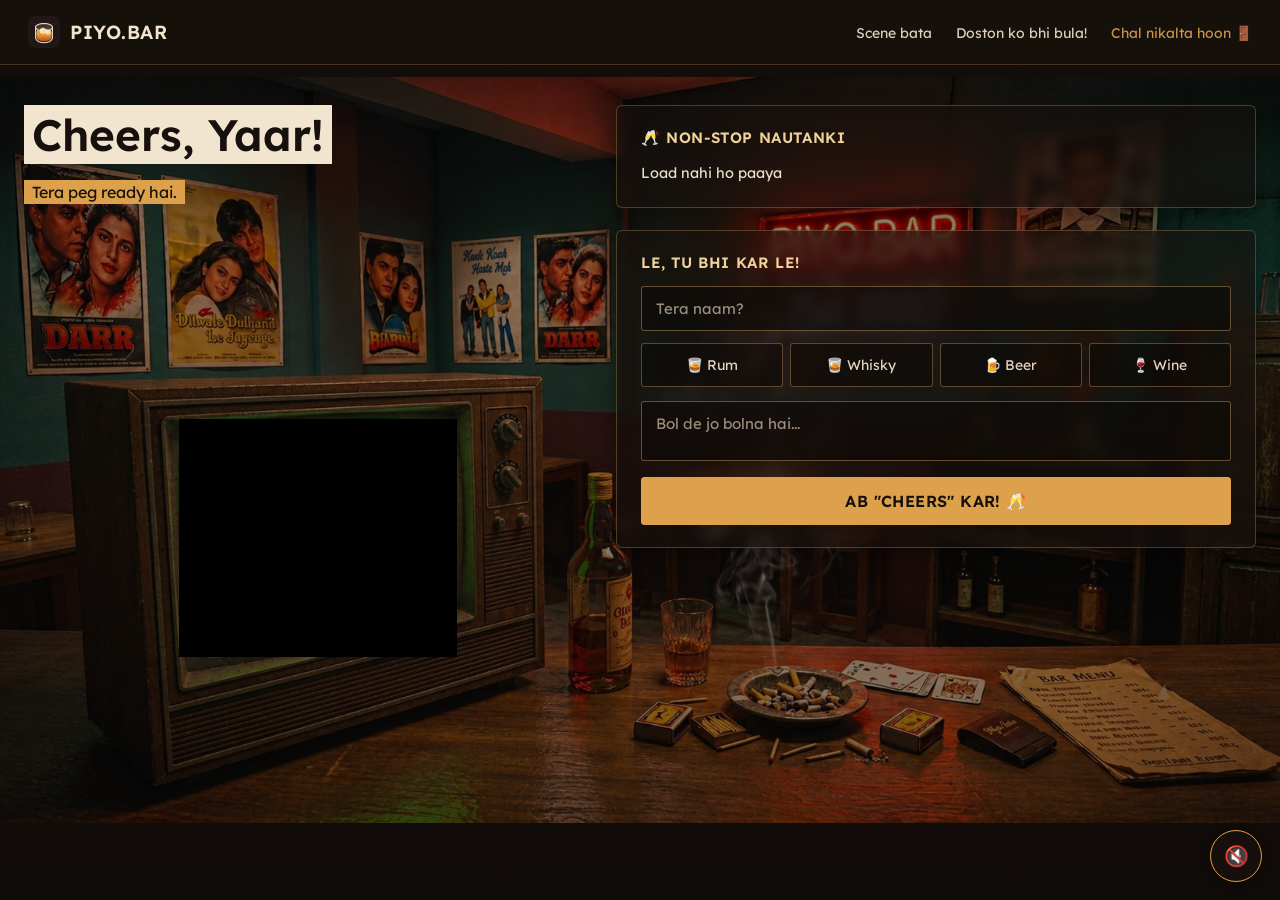
==== cheers.html @ f38962bb "Add files via upload" ====
<!DOCTYPE html>
<html>

<head>

<meta charset="UTF-8">
<meta name="viewport" content="width=device-width, initial-scale=1">
<title>PIYO.BAR — Cheers</title>

<link rel="icon" type="image/png" href="favicon-512.png">

<!-- Open Graph / WhatsApp preview -->
<meta property="og:title" content="PIYO.BAR — Cheers">
<meta property="og:description" content="Tera peg lag gaya bar mein! Aa ja PIYO.BAR pe cheers karne.">
<meta property="og:image" content="https://shalakaofficial.github.io/PIYO.BAR/favicon-512.png">
<meta property="og:url" content="https://shalakaofficial.github.io/PIYO.BAR/cheers.html">
<meta property="og:type" content="website">

<link rel="preconnect" href="https://fonts.googleapis.com">
<link rel="preconnect" href="https://fonts.gstatic.com" crossorigin>
<link href="https://fonts.googleapis.com/css2?family=Lexend:wght@400;600&display=swap" rel="stylesheet">
<link rel="stylesheet" href="style.css">

<style>

  h1.page-title {
    font-size: clamp(28px, 4vw, 44px);
    margin: 0 0 8px;
    color: #17110d;
    font-weight: 600;
    text-align: left;
    display: inline-block;
    background: #f2e5cf;
    padding: 2px 8px;
    box-decoration-break: clone;
    -webkit-box-decoration-break: clone;
  }

  .welcome-line {
    font-size: 16px;
    color: #17110d;
    margin: 8px 0 18px;
    text-align: left;
    display: inline-block;
    background: #dda14b;
    padding: 2px 8px;
    box-decoration-break: clone;
    -webkit-box-decoration-break: clone;
  }

  .top-title-row {
    max-width: 1180px;
    margin: 0 auto;
    padding: 32px 24px 0;
  }

  /* Override the home page's vertical-centering behavior —
     on Cheers we want the TV and cards to start flush at the top */
  .split-wrap {
    align-items: start !important;
    align-content: start !important;
    max-width: 1900px !important;
    grid-template-columns: 1fr minmax(560px, 640px) !important;
    gap: 16px !important;
    pointer-events: none;
  }

  .split-wrap button,
  .split-wrap input,
  .split-wrap textarea,
  .split-wrap a,
  .split-wrap .glass-card {
    pointer-events: auto;
  }

  /* TV SCENE — this image replaces the site's shared background on this page only */

  body {
    background-image: none !important;
    background-color: #17110d;
  }

  .nav, .split-wrap {
    position: relative;
    z-index: 2;
  }

  #sceneBgWrap {
    position: fixed;
    inset: 0;
    z-index: 0;
    background: #17110d;
  }

  #sceneBg {
    position: absolute;
    inset: 0;
    width: 100%;
    height: 100%;
    object-fit: contain;
  }

  #sceneBgWrap::after {
    content: "";
    position: absolute;
    inset: 0;
    background: linear-gradient(rgba(10,7,5,0.35), rgba(10,7,5,0.55));
  }

  #tvIframe {
    position: fixed;
    border: none;
    background: #000;
    z-index: 1;
  }

  /* VISITOR PILLS */

  .visitor-list {
    display: flex;
    flex-wrap: wrap;
    gap: 8px;
  }

  .visitor-pill {
    background: rgba(105, 65, 25, 0.35);
    border: 1px solid rgba(225, 180, 112, 0.3);
    color: #ffc978;
    font-weight: 600;
    font-size: 13px;
    padding: 6px 12px;
    border-radius: 20px;
  }

  /* HALL OF FAME — glass card, on-theme instead of a literal chalkboard */

  .fame-entry {
    font-size: 14.5px;
    line-height: 1.65;
    margin-bottom: 12px;
    padding-bottom: 12px;
    border-bottom: 1px solid rgba(225,180,112,0.15);
    color: #ecdfc8;
  }

  .fame-entry:last-child {
    border-bottom: none;
    margin-bottom: 0;
    padding-bottom: 0;
  }

  .fame-entry b { color: #ffc978; font-weight: 600; }

  #fameList {
    max-height: 210px;
    overflow-y: auto;
    padding-right: 8px;
  }

  #fameList::-webkit-scrollbar {
    width: 6px;
  }

  #fameList::-webkit-scrollbar-thumb {
    background: rgba(225, 180, 112, 0.35);
    border-radius: 3px;
  }

  /* MODAL */

  .modal-overlay {
    display: none;
    position: fixed;
    inset: 0;
    background: rgba(0,0,0,0.75);
    z-index: 1000;
    align-items: center;
    justify-content: center;
  }

  .modal-overlay.active { display: flex; }

  .modal-box {
    background: rgba(23,17,13,0.95);
    border: 1px solid #dda14b;
    padding: 30px 26px;
    max-width: 380px;
    width: 90%;
    text-align: center;
    border-radius: 6px;
  }

  .modal-box p {
    font-size: 17px;
    margin: 0 0 20px;
    color: #f2e5cf;
  }

  .modal-buttons {
    display: flex;
    gap: 10px;
  }

  .modal-buttons button {
    flex: 1;
    padding: 12px;
    border: 1px solid #dda14b;
    font-family: "Lexend", sans-serif;
    font-size: 14px;
    cursor: pointer;
    border-radius: 3px;
  }

  .btn-stay {
    background: #dda14b;
    color: #17110d;
  }

  .btn-go {
    background: transparent;
    color: #f2e5cf;
  }

</style>

</head>

<body>

<div id="sceneBgWrap">
  <img id="sceneBg" src="cheers-tv-scene.jpg" alt="">
</div>
<iframe
  id="tvIframe"
  src="https://www.youtube.com/embed/videoseries?list=PLMPuaohVmr4A"
  title="PIYO.BAR Playlist"
  allow="autoplay; encrypted-media"
  allowfullscreen
></iframe>

<div class="nav">
  <div class="nav-left">
    <img src="favicon-512.png" alt="PIYO.BAR" class="logo">
    <div class="nav-title">PIYO.BAR</div>
  </div>
  <div class="nav-right">
    <a href="index.html">Scene bata</a>
    <a href="#" id="whatsappLink">Doston ko bhi bula!</a>
    <a class="leave-link" id="leaveTrigger">Chal nikalta hoon 🚪</a>
  </div>
</div>

<div class="split-wrap">

  <!-- LEFT: HEADING (the TV itself now lives in the page background) -->
  <div>
    <h1 class="page-title" id="cheersHeading">Cheers, Yaar!</h1>
    <br>
    <p class="welcome-line">Tera peg ready hai.</p>
  </div>

  <!-- RIGHT: VISITOR LIST + HALL OF FAME + FORM -->
  <div>

    <!-- HIDDEN FOR NOW — uncomment to bring back "Bajuwale table pe kaun hai?"
    <div class="glass-card">
      <h2>Bajuwale table pe kaun hai?</h2>
      <div class="visitor-list" id="visitorList">
        <span class="visitor-pill">Loading...</span>
      </div>
    </div>
    -->

    <div class="glass-card">
      <h2>🥂 Non-Stop Nautanki</h2>
      <div id="fameList">
        <div class="fame-entry">Loading...</div>
      </div>
    </div>

    <div class="glass-card">
      <h2>Le, Tu Bhi Kar Le!</h2>
      <form id="cheersForm">

        <!-- Fallback name field, only shown if we don't already know the visitor's name -->
        <input type="text" id="cheersName" placeholder="Tera naam?" style="display:none;">

        <div class="peg-options">
          <div class="option">
            <input type="radio" id="c-rum" name="cpeg" value="Rum" required>
            <label for="c-rum">🥃 Rum</label>
          </div>
          <div class="option">
            <input type="radio" id="c-whisky" name="cpeg" value="Whisky">
            <label for="c-whisky">🥃 Whisky</label>
          </div>
          <div class="option">
            <input type="radio" id="c-beer" name="cpeg" value="Beer">
            <label for="c-beer">🍺 Beer</label>
          </div>
          <div class="option">
            <input type="radio" id="c-wine" name="cpeg" value="Wine">
            <label for="c-wine">🍷 Wine</label>
          </div>
        </div>

        <textarea id="cheersMessage" placeholder="Bol de jo bolna hai..."></textarea>

        <button type="submit" class="submit-btn">AB "CHEERS" KAR! 🥂</button>

      </form>
    </div>

  </div>

</div>

<!-- AMBIENCE BUTTON -->
<button id="piyoAmbienceBtn">🔇</button>
<audio id="piyoAmbienceAudio" loop preload="none">
  <source src="https://github.com/shalakaofficial/PIYO.BAR/raw/refs/heads/main/Ambience%20Noise%20Option%203.mp3" type="audio/mpeg">
</audio>

<!-- LEAVE MODAL -->
<div class="modal-overlay" id="leaveModal">
  <div class="modal-box" id="leaveModalContent">
    <p>Itani jaldi? Ek last peg pi le yaar!</p>
    <div class="modal-buttons">
      <button class="btn-stay" id="stayBtn">Ok, one last...</button>
      <button class="btn-go" id="goBtn">Naah bro, gotta go!</button>
    </div>
  </div>
</div>

<script>

  // POSITION THE TV VIDEO — replicates object-fit:contain math so the
  // video always lands exactly on the TV screen in the background photo,
  // regardless of window size.
  (function () {
    var IMG_W = 1642, IMG_H = 958;
    // green-screen rectangle as a fraction of the original image
    var SCREEN_X = 0.14009, SCREEN_Y = 0.45825, SCREEN_W = 0.21681, SCREEN_H = 0.31838;

    var iframe = document.getElementById('tvIframe');

    function positionTv() {
      var vw = window.innerWidth;
      var vh = window.innerHeight;
      var scale = Math.min(vw / IMG_W, vh / IMG_H);
      var dw = IMG_W * scale;
      var dh = IMG_H * scale;
      var offsetX = (vw - dw) / 2;
      var offsetY = (vh - dh) / 2;

      iframe.style.left = (offsetX + SCREEN_X * dw) + 'px';
      iframe.style.top = (offsetY + SCREEN_Y * dh) + 'px';
      iframe.style.width = (SCREEN_W * dw) + 'px';
      iframe.style.height = (SCREEN_H * dh) + 'px';
    }

    positionTv();
    window.addEventListener('resize', positionTv);
    window.addEventListener('load', positionTv);
  })();

  // WHATSAPP LINK (same as home page)
  var waMessage = "Chal, ek peg maarte hain. Aa ja @ PIYO.BAR pe! https://www.piyo.bar 🥃";
  document.getElementById('whatsappLink').href =
    "https://wa.me/?text=" + encodeURIComponent(waMessage);

  // JSONP helper — bypasses CORS since Apps Script doesn't send the
  // headers a normal cross-origin fetch() needs to read the response
  function loadJSONP(url, onData, onError) {
    var callbackName = 'piyoCb_' + Math.random().toString(36).slice(2);
    var script = document.createElement('script');
    var done = false;

    var timeout = setTimeout(function () {
      if (!done) {
        done = true;
        cleanup();
        onError();
      }
    }, 8000);

    function cleanup() {
      clearTimeout(timeout);
      delete window[callbackName];
      if (script.parentNode) script.parentNode.removeChild(script);
    }

    window[callbackName] = function (data) {
      if (done) return;
      done = true;
      cleanup();
      onData(data);
    };

    script.onerror = function () {
      if (done) return;
      done = true;
      cleanup();
      onError();
    };

    var sep = url.indexOf('?') > -1 ? '&' : '?';
    script.src = url + sep + 'callback=' + callbackName;
    document.head.appendChild(script);
  }

  // RETRIEVE NAME FROM HOME PAGE (localStorage, same-origin)
  var savedName = localStorage.getItem('piyoName');
  var cheersNameInput = document.getElementById('cheersName');
  var cheersHeading = document.getElementById('cheersHeading');

  if (savedName) {
    cheersHeading.textContent = "Cheers, " + savedName + "!";
  } else {
    // No name on file (e.g. visited Cheers directly) — show the fallback field
    cheersNameInput.style.display = 'block';
    cheersNameInput.required = true;
  }

  // BACKEND URL (same Apps Script project as the home page form)
  var scriptURL = "https://script.google.com/macros/s/AKfycbzg409hFFeOAIAQlg2Rz4ATHQ92ahA9_jvlxTyBwxOsAEXpQhiftJjyq8iFmjcxu3CW/exec";

  // LOAD VISITOR LIST ("Bajuwale table pe kaun hai?") — HIDDEN FOR NOW, uncomment along with the HTML block above to bring back
  /*
  var visitorList = document.getElementById('visitorList');

  loadJSONP(scriptURL + '?action=visitors', function (data) {
    visitorList.innerHTML = '';
    if (data.visitors && data.visitors.length) {
      data.visitors.forEach(function (name) {
        var pill = document.createElement('span');
        pill.className = 'visitor-pill';
        pill.textContent = name;
        visitorList.appendChild(pill);
      });
    } else {
      visitorList.innerHTML = '<span class="visitor-pill">Abhi koi nahi aaya</span>';
    }
  }, function () {
    visitorList.innerHTML = '<span class="visitor-pill">Load nahi ho paaya</span>';
  });
  */

  // LOAD HALL OF FAME ("Non-Stop Nautanki")
  var fameList = document.getElementById('fameList');

  function loadFame() {
    loadJSONP(scriptURL + '?action=cheers', function (data) {
      fameList.innerHTML = '';
      if (data.entries && data.entries.length) {
        data.entries.forEach(function (entry) {
          var div = document.createElement('div');
          div.className = 'fame-entry';
          var text = '<b>' + entry.name + '</b> raised a ' + entry.peg + ' wala glass';
          if (entry.message) {
            text += ': "' + entry.message + '"';
          } else {
            text += '!';
          }
          div.innerHTML = text;
          fameList.appendChild(div);
        });
      } else {
        fameList.innerHTML = '<div class="fame-entry">Koi cheers nahi aaya abhi tak — pehla tu ban!</div>';
      }
    }, function () {
      fameList.innerHTML = '<div class="fame-entry">Load nahi ho paaya</div>';
    });
  }

  loadFame();

  // AMBIENCE TOGGLE
  var ambBtn = document.getElementById('piyoAmbienceBtn');
  var ambAudio = document.getElementById('piyoAmbienceAudio');
  var ambPlaying = false;

  ambBtn.addEventListener('click', function () {
    if (!ambPlaying) {
      ambAudio.volume = 0.4;
      ambAudio.play().then(function () {
        ambBtn.textContent = '🔊';
        ambPlaying = true;
      }).catch(function () {
        ambBtn.textContent = '⚠️';
      });
    } else {
      ambAudio.pause();
      ambBtn.textContent = '🔇';
      ambPlaying = false;
    }
  });

  // LEAVE THE BAR MODAL
  var leaveTrigger = document.getElementById('leaveTrigger');
  var leaveModal = document.getElementById('leaveModal');
  var leaveModalContent = document.getElementById('leaveModalContent');
  var stayBtn = document.getElementById('stayBtn');
  var goBtn = document.getElementById('goBtn');

  leaveTrigger.addEventListener('click', function () {
    leaveModal.classList.add('active');
  });

  stayBtn.addEventListener('click', function () {
    leaveModal.classList.remove('active');
  });

  goBtn.addEventListener('click', function () {
    window.location.href = 'goodbye.html';
  });

  // CHEERS FORM — real submission
  var cheersForm = document.getElementById('cheersForm');
  var cheersSubmitBtn = cheersForm.querySelector('.submit-btn');

  cheersForm.addEventListener('submit', function (e) {
    e.preventDefault();

    var nameToUse = savedName || cheersNameInput.value;
    var pegVal = cheersForm.querySelector('input[name="cpeg"]:checked');
    pegVal = pegVal ? pegVal.value : '';
    var messageVal = document.getElementById('cheersMessage').value;

    cheersSubmitBtn.disabled = true;
    cheersSubmitBtn.textContent = "Ek sec...";

    var formData = new FormData();
    formData.append('type', 'cheers');
    formData.append('name', nameToUse);
    formData.append('peg', pegVal);
    formData.append('message', messageVal);

    fetch(scriptURL, {
      method: 'POST',
      body: formData,
      mode: 'no-cors',
      keepalive: true
    }).catch(function () {}).finally(function () {

      // Optimistically add this entry to the top of the Hall of Fame
      var div = document.createElement('div');
      div.className = 'fame-entry';
      var text = '<b>' + nameToUse + '</b> raised a ' + pegVal + ' wala glass';
      text += messageVal ? ': "' + messageVal + '"' : '!';
      div.innerHTML = text;

      if (fameList.firstChild && fameList.firstChild.textContent.indexOf('Koi cheers nahi') !== -1) {
        fameList.innerHTML = '';
      }
      fameList.insertBefore(div, fameList.firstChild);

      cheersForm.reset();
      cheersSubmitBtn.disabled = false;
      cheersSubmitBtn.textContent = "AB CHEERS KAR! 🥂";
    });
  });

</script>

</body>
</html>
---- style.css ----
* {
  box-sizing: border-box;
}

html, body {
  margin: 0;
  padding: 0;
  font-family: "Lexend", sans-serif;
  color: #f2e5cf;
  background: #17110d;
}

body {
  background-image: linear-gradient(rgba(10,7,5,0.55), rgba(10,7,5,0.72)), url('bar-bg.jpg');
  background-size: cover;
  background-position: center top;
  background-attachment: fixed;
  min-height: 100vh;
  display: flex;
  flex-direction: column;
}

/* NAV */

.nav {
  display: flex;
  align-items: center;
  justify-content: space-between;
  padding: 16px 28px;
  background: rgba(23, 17, 13, 0.92);
  border-bottom: 1px solid rgba(221,161,75,0.25);
  position: sticky;
  top: 0;
  z-index: 500;
}

.nav-left {
  display: flex;
  align-items: center;
  gap: 10px;
}

.logo {
  width: 32px;
  height: 32px;
  border-radius: 6px;
}

.nav-title {
  font-size: 19px;
  font-weight: 600;
  letter-spacing: 0.5px;
}

.nav-right a {
  color: #f2e5cf;
  text-decoration: none;
  font-size: 14px;
  margin-left: 20px;
  opacity: 0.9;
}

.nav-right a:hover {
  opacity: 1;
}

.nav-right a.leave-link {
  color: #dda14b;
  cursor: pointer;
}

/* SPLIT LAYOUT (used on both pages) */

.split-wrap {
  max-width: 1180px;
  margin: 0 auto;
  padding: 40px 24px 60px;
  display: grid;
  grid-template-columns: 1.1fr 1fr;
  gap: 36px;
  align-items: center;
  flex: 1;
  width: 100%;
  align-content: center;
}

@media (min-width: 1600px) {
  .split-wrap {
    max-width: 1440px;
  }
}

@media (max-width: 860px) {
  .split-wrap {
    grid-template-columns: 1fr;
  }
}

/* GLASS CARD — the shared "frosted" panel look */

.glass-card {
  background: rgba(23, 17, 13, 0.62);
  backdrop-filter: blur(6px);
  -webkit-backdrop-filter: blur(6px);
  border: 1px solid rgba(225, 180, 112, 0.28);
  border-radius: 6px;
  padding: 22px 24px;
  box-shadow: 0 8px 24px rgba(0,0,0,0.35);
}

.glass-card + .glass-card {
  margin-top: 22px;
}

.glass-card h2 {
  margin: 0 0 14px;
  font-size: 15px;
  color: #f0d29b;
  font-weight: 600;
  letter-spacing: 0.6px;
  text-transform: uppercase;
}

/* FORM ELEMENTS (shared) */

input[type="text"], input[type="email"], input[type="tel"], textarea {
  width: 100%;
  border: 1px solid rgba(225, 180, 112, 0.4);
  background: rgba(12, 9, 7, 0.6);
  color: #f4e7d0;
  font-family: "Lexend", sans-serif;
  font-size: 15px;
  padding: 12px 14px;
  outline: none;
  border-radius: 3px;
  margin-bottom: 12px;
  transition: all 0.18s ease;
}

input[type="text"]:focus, input[type="email"]:focus, input[type="tel"]:focus, textarea:focus {
  border-color: rgba(225, 180, 112, 0.85);
  background: rgba(12, 9, 7, 0.75);
}

input[type="text"]::placeholder, input[type="email"]::placeholder, input[type="tel"]::placeholder, textarea::placeholder {
  color: rgba(230, 211, 184, 0.65);
}

input[type="text"]:-webkit-autofill, input[type="email"]:-webkit-autofill, input[type="tel"]:-webkit-autofill {
  -webkit-box-shadow: 0 0 0 1000px rgba(12,9,7,0.85) inset !important;
  -webkit-text-fill-color: #f4e7d0 !important;
  caret-color: #f4e7d0;
  transition: background-color 9999s ease-in-out 0s;
}

textarea { height: 60px; resize: none; }

.peg-options {
  display: grid;
  grid-template-columns: repeat(4, 1fr);
  gap: 7px;
  margin-bottom: 14px;
}

@media (max-width: 500px) {
  .peg-options { grid-template-columns: repeat(2, 1fr); }
}

.peg-options .option { position: relative; }

.peg-options input {
  position: absolute;
  opacity: 0;
  pointer-events: none;
}

.peg-options label {
  display: flex;
  align-items: center;
  justify-content: center;
  min-height: 44px;
  padding: 8px 5px;
  border: 1px solid rgba(225, 180, 112, 0.35);
  background: rgba(12, 9, 7, 0.55);
  color: #e5d5bd;
  font-size: 14px;
  cursor: pointer;
  border-radius: 3px;
  transition: all 0.18s ease;
  text-align: center;
}

.peg-options label:hover {
  border-color: rgba(225, 180, 112, 0.75);
  background: rgba(35, 24, 17, 0.7);
}

.peg-options input:checked + label {
  border-color: #dda14b;
  background: rgba(105, 65, 25, 0.55);
  color: #ffe0a6;
}

.driver-option {
  margin-bottom: 14px;
}

.driver-option label {
  min-height: 38px;
  font-size: 13.5px;
  background: rgba(12, 9, 7, 0.4);
  color: #cbbba4;
}

.driver-option input:checked + label {
  background: rgba(105, 65, 25, 0.45);
  color: #ffe0a6;
}

.submit-btn {
  width: 100%;
  height: 48px;
  border: 1px solid #dda14b;
  background: #dda14b;
  color: #17110d;
  font-family: "Lexend", sans-serif;
  font-weight: 600;
  font-size: 16px;
  letter-spacing: 0.4px;
  cursor: pointer;
  border-radius: 3px;
  transition: all 0.18s ease;
}

.submit-btn:hover {
  background: #efb960;
  border-color: #efb960;
}

.submit-btn:disabled {
  opacity: 0.6;
  cursor: default;
}

/* AMBIENCE BUTTON (shared) */

#piyoAmbienceBtn {
  position: fixed;
  bottom: 18px;
  right: 18px;
  width: 52px;
  height: 52px;
  border-radius: 50%;
  border: 1px solid #dda14b;
  background: rgba(23,17,13,0.92);
  color: #f2e5cf;
  font-size: 20px;
  cursor: pointer;
  box-shadow: 0 2px 10px rgba(0,0,0,0.5);
  z-index: 999;
}
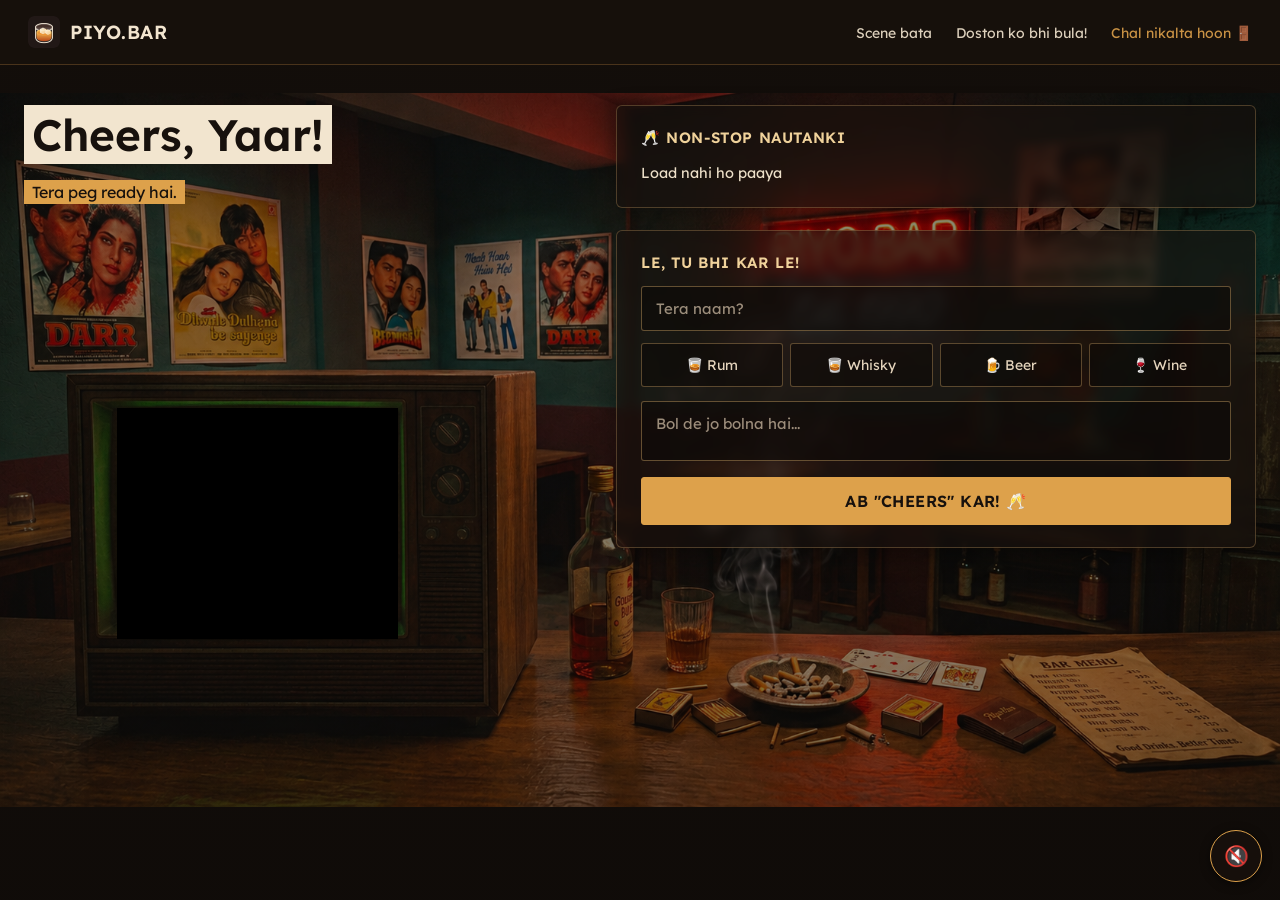
==== commit ac9db2f4: "Add files via upload" ====
--- a/cheers.html
+++ b/cheers.html
@@ -338,9 +338,9 @@
   // video always lands exactly on the TV screen in the background photo,
   // regardless of window size.
   (function () {
-    var IMG_W = 1642, IMG_H = 958;
+    var IMG_W = 1679, IMG_H = 937;
     // green-screen rectangle as a fraction of the original image
-    var SCREEN_X = 0.14009, SCREEN_Y = 0.45825, SCREEN_W = 0.21681, SCREEN_H = 0.31838;
+    var SCREEN_X = 0.09113, SCREEN_Y = 0.44184, SCREEN_W = 0.21978, SCREEN_H = 0.32230;
 
     var iframe = document.getElementById('tvIframe');
 
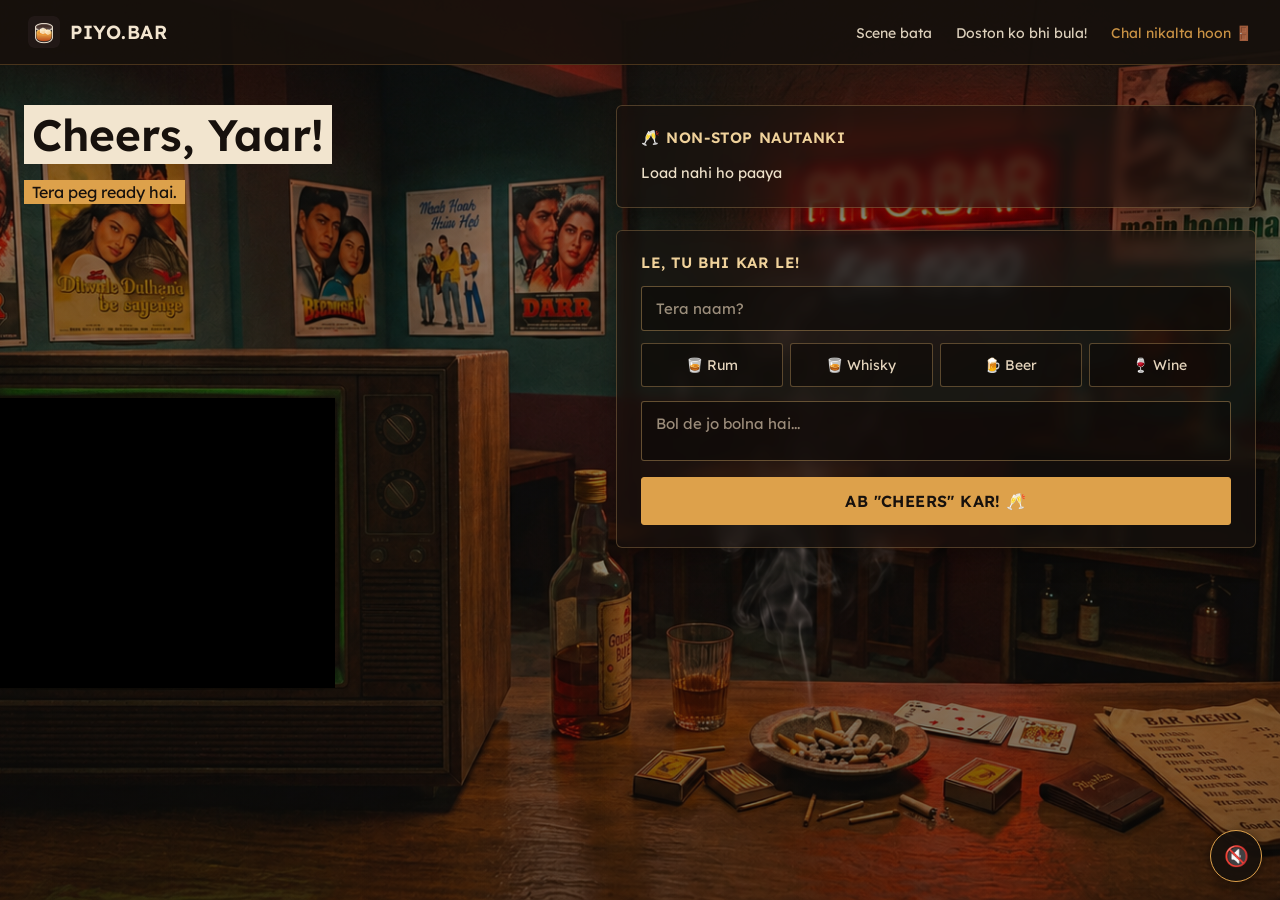
==== commit f2c9a4ca: "Add files via upload" ====
--- a/cheers.html
+++ b/cheers.html
@@ -97,7 +97,7 @@
     inset: 0;
     width: 100%;
     height: 100%;
-    object-fit: contain;
+    object-fit: cover;
   }
 
   #sceneBgWrap::after {
@@ -347,7 +347,7 @@
     function positionTv() {
       var vw = window.innerWidth;
       var vh = window.innerHeight;
-      var scale = Math.min(vw / IMG_W, vh / IMG_H);
+      var scale = Math.max(vw / IMG_W, vh / IMG_H);
       var dw = IMG_W * scale;
       var dh = IMG_H * scale;
       var offsetX = (vw - dw) / 2;
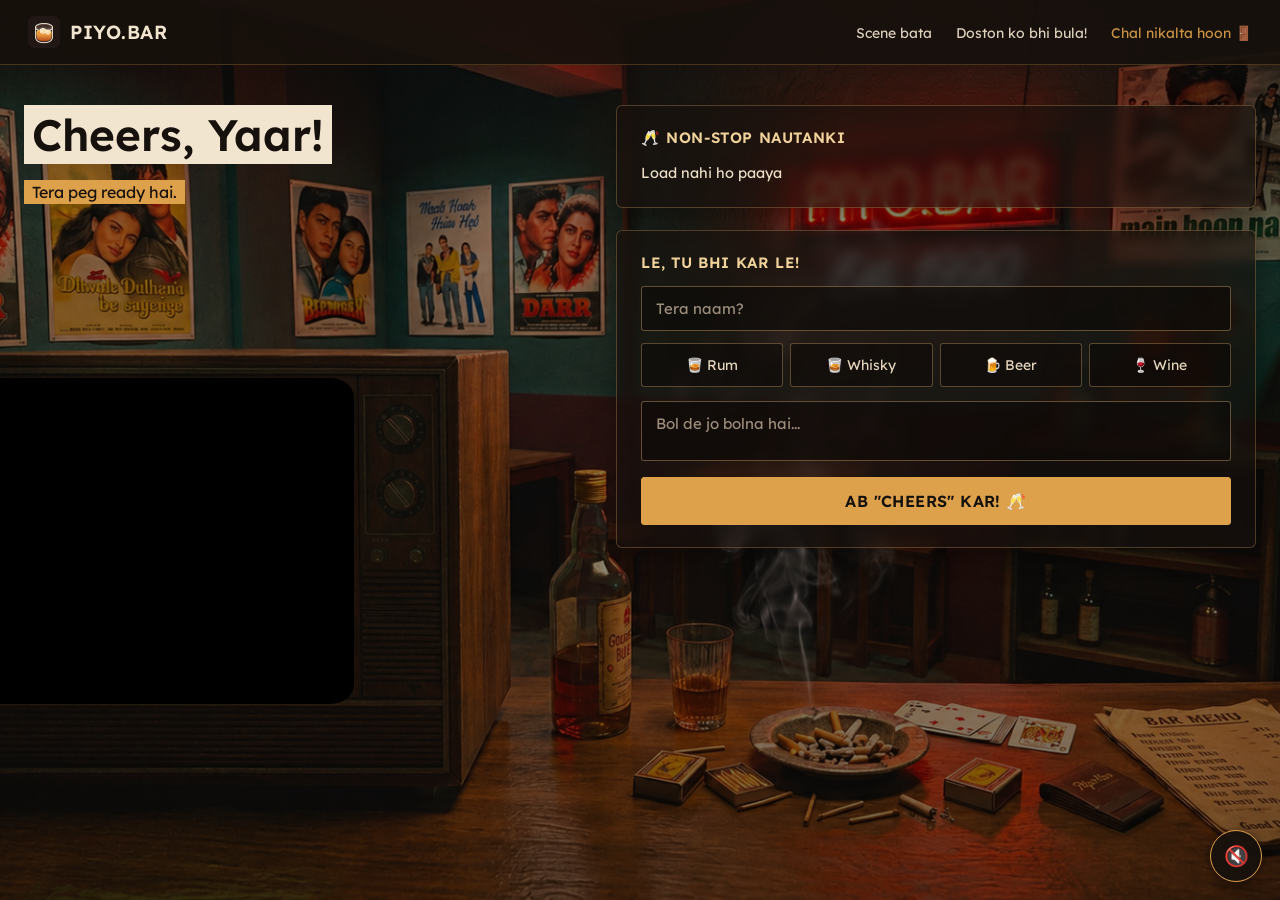
==== commit 4b2caf82: "Add files via upload" ====
--- a/cheers.html
+++ b/cheers.html
@@ -111,6 +111,7 @@
     position: fixed;
     border: none;
     background: #000;
+    border-radius: 6%;
     z-index: 1;
   }
 
@@ -340,7 +341,7 @@
   (function () {
     var IMG_W = 1679, IMG_H = 937;
     // green-screen rectangle as a fraction of the original image
-    var SCREEN_X = 0.09113, SCREEN_Y = 0.44184, SCREEN_W = 0.21978, SCREEN_H = 0.32230;
+    var SCREEN_X = 0.07683, SCREEN_Y = 0.42049, SCREEN_W = 0.24598, SCREEN_H = 0.36179;
 
     var iframe = document.getElementById('tvIframe');
 
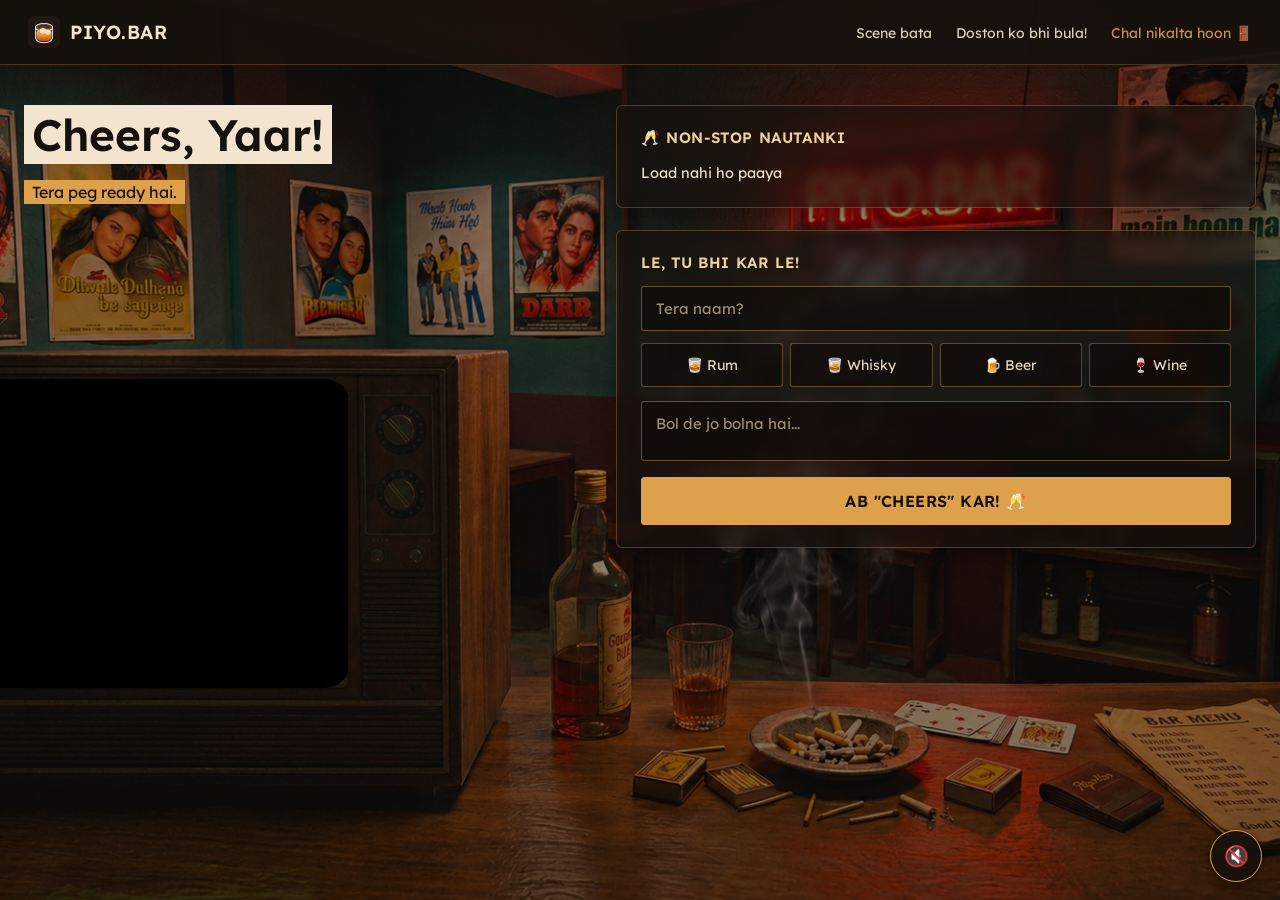
==== commit a7e911cf: "Add files via upload" ====
--- a/cheers.html
+++ b/cheers.html
@@ -341,7 +341,7 @@
   (function () {
     var IMG_W = 1679, IMG_H = 937;
     // green-screen rectangle as a fraction of the original image
-    var SCREEN_X = 0.07683, SCREEN_Y = 0.42049, SCREEN_W = 0.24598, SCREEN_H = 0.36179;
+    var SCREEN_X = 0.06254, SCREEN_Y = 0.42156, SCREEN_W = 0.25670, SCREEN_H = 0.34258;
 
     var iframe = document.getElementById('tvIframe');
 
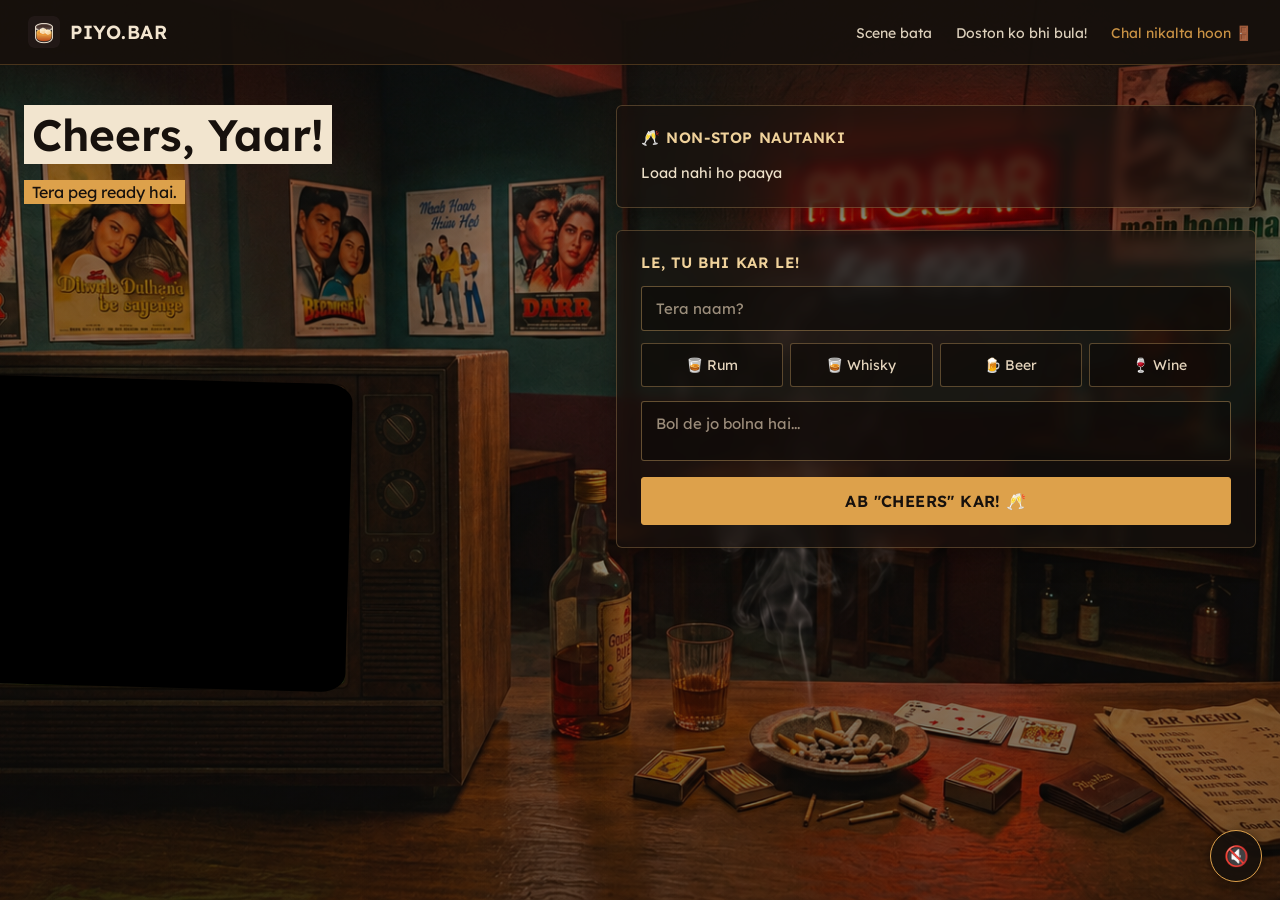
==== commit f375e8df: "Add files via upload" ====
--- a/cheers.html
+++ b/cheers.html
@@ -112,6 +112,7 @@
     border: none;
     background: #000;
     border-radius: 6%;
+    transform: rotate(1.5deg);
     z-index: 1;
   }
 
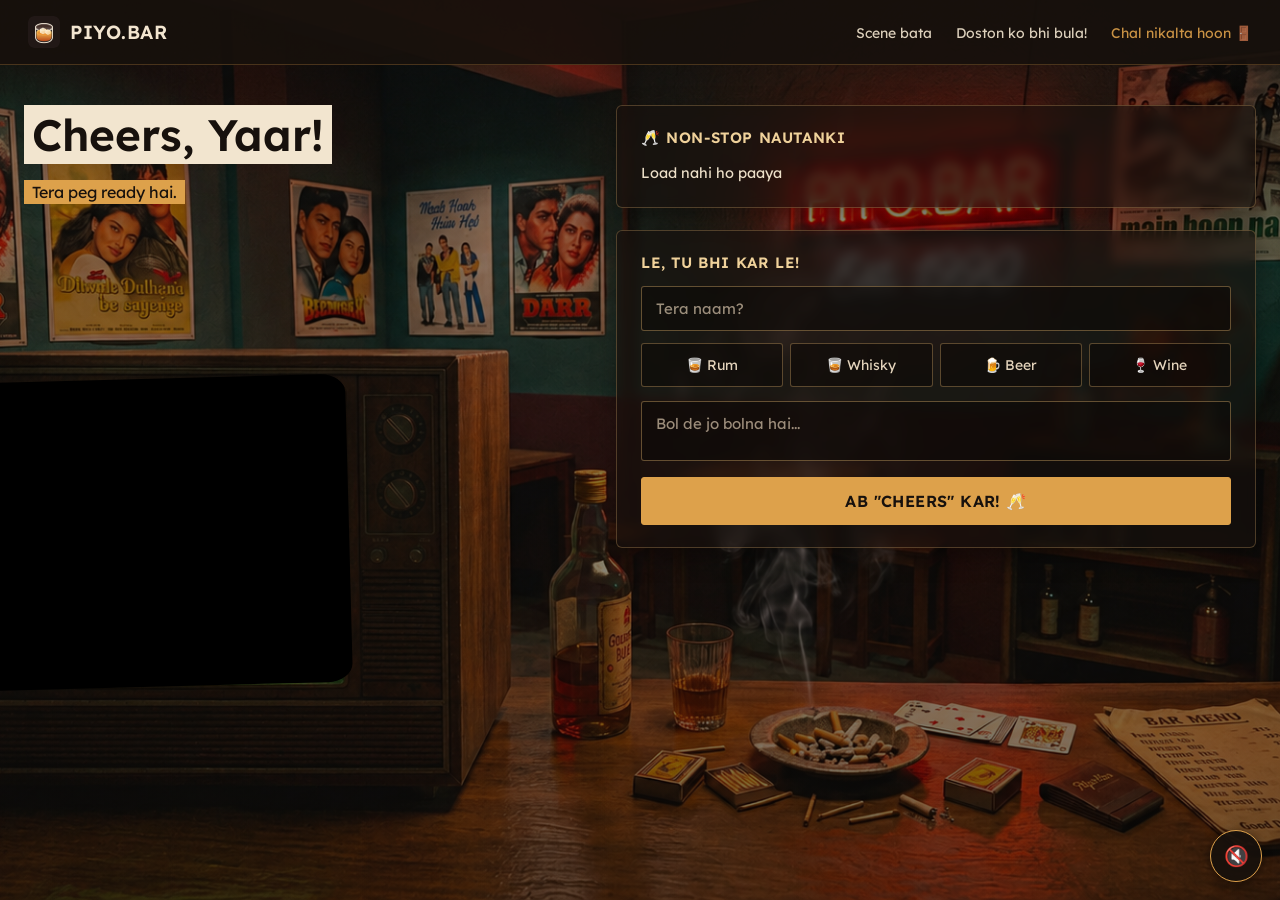
==== commit 92f7973b: "Add files via upload" ====
--- a/cheers.html
+++ b/cheers.html
@@ -112,7 +112,7 @@
     border: none;
     background: #000;
     border-radius: 6%;
-    transform: rotate(1.5deg);
+    transform: rotate(-1.5deg);
     z-index: 1;
   }
 
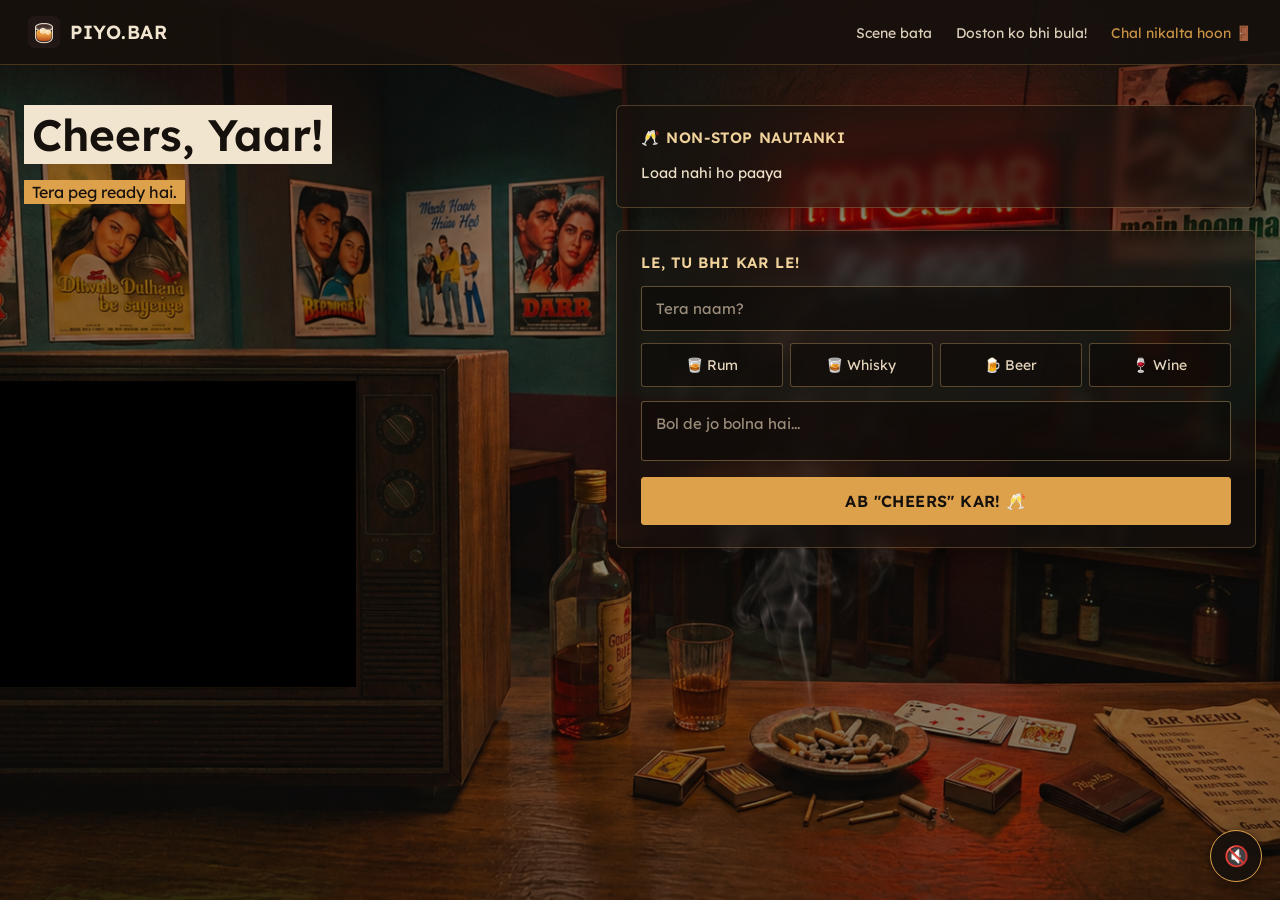
==== commit bd84573f: "Add files via upload" ====
--- a/cheers.html
+++ b/cheers.html
@@ -111,8 +111,7 @@
     position: fixed;
     border: none;
     background: #000;
-    border-radius: 6%;
-    transform: rotate(-1.5deg);
+    border-radius: 0;
     z-index: 1;
   }
 
@@ -340,9 +339,9 @@
   // video always lands exactly on the TV screen in the background photo,
   // regardless of window size.
   (function () {
-    var IMG_W = 1679, IMG_H = 937;
+    var IMG_W = 1376, IMG_H = 768;
     // green-screen rectangle as a fraction of the original image
-    var SCREEN_X = 0.06254, SCREEN_Y = 0.42156, SCREEN_W = 0.25670, SCREEN_H = 0.34258;
+    var SCREEN_X = 0.07631, SCREEN_Y = 0.42318, SCREEN_W = 0.24782, SCREEN_H = 0.33984;
 
     var iframe = document.getElementById('tvIframe');
 
